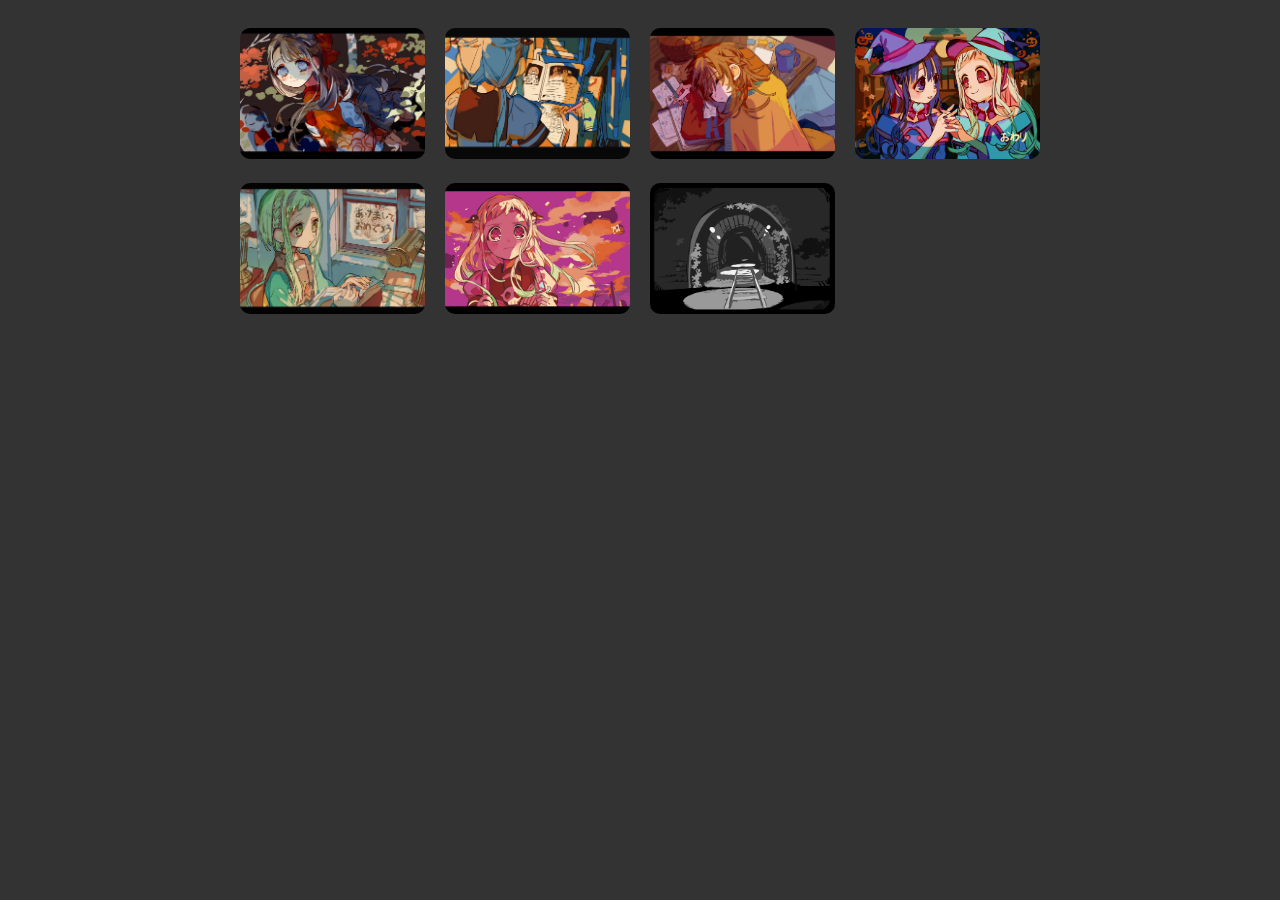
==== index.html @ 69bab371 "Update index.html" ====
<!DOCTYPE html>
<html lang="en">
<head>
    <meta charset="UTF-8">
    <meta name="viewport" content="width=device-width, initial-scale=1.0">
    <title>Working Drafts</title>
    <link rel="stylesheet" href="styles.css">
</head>
<body>
    <div class="image-grid">
        <a href="sneasel.html">
            <img src="covers\sneasel.jpg" alt="Sneasel">
        </a>
        <a href="wartortle.html">
            <img src="covers\wartortle.jpg" alt="Wartortle">
        </a>
        <a href="rotom.html">
            <img src="covers\rotom.jpg" alt="Rotom">
        </a>
        <a href="pumpkaboo.html">
            <img src="covers\pumpkaboo.jpg" alt="Pumpkaboo">
        </a>
        <a href="minior.html">
            <img src="covers\minior.jpg" alt="Minior">
        </a>
        <a href="ampharos.html">
            <img src="covers\ampharos.jpg" alt="Ampharos">
        </a>
        <a href="escapril.html">
            <img src="covers\escapril.jpg" alt="Ampharos">
        </a>
    </div>
</body>
</html>
---- styles.css ----
body {
    font-family: Georgia, serif;
    text-align: center;
    padding: 20px;
    background-color: #333;  /* Dark gray background */
    color: white;  /* White text for contrast */
}

img {
    width: 300px;
    cursor: pointer;
    transition: transform 0.2s;
}

img:hover {
    transform: scale(1.1);
}

#content {
    max-width: 800px;
    margin: auto;
    text-align: left;
}

.image-grid {
    display: grid;
    grid-template-columns: repeat(auto-fit, minmax(150px, 1fr));
    gap: 20px;
    max-width: 800px;
    margin: auto;
}

.image-grid img {
    width: 100%;
    max-width: 200px;
    border-radius: 10px;
    transition: transform 0.2s;
}

.image-grid img:hover {
    transform: scale(1.1);
}
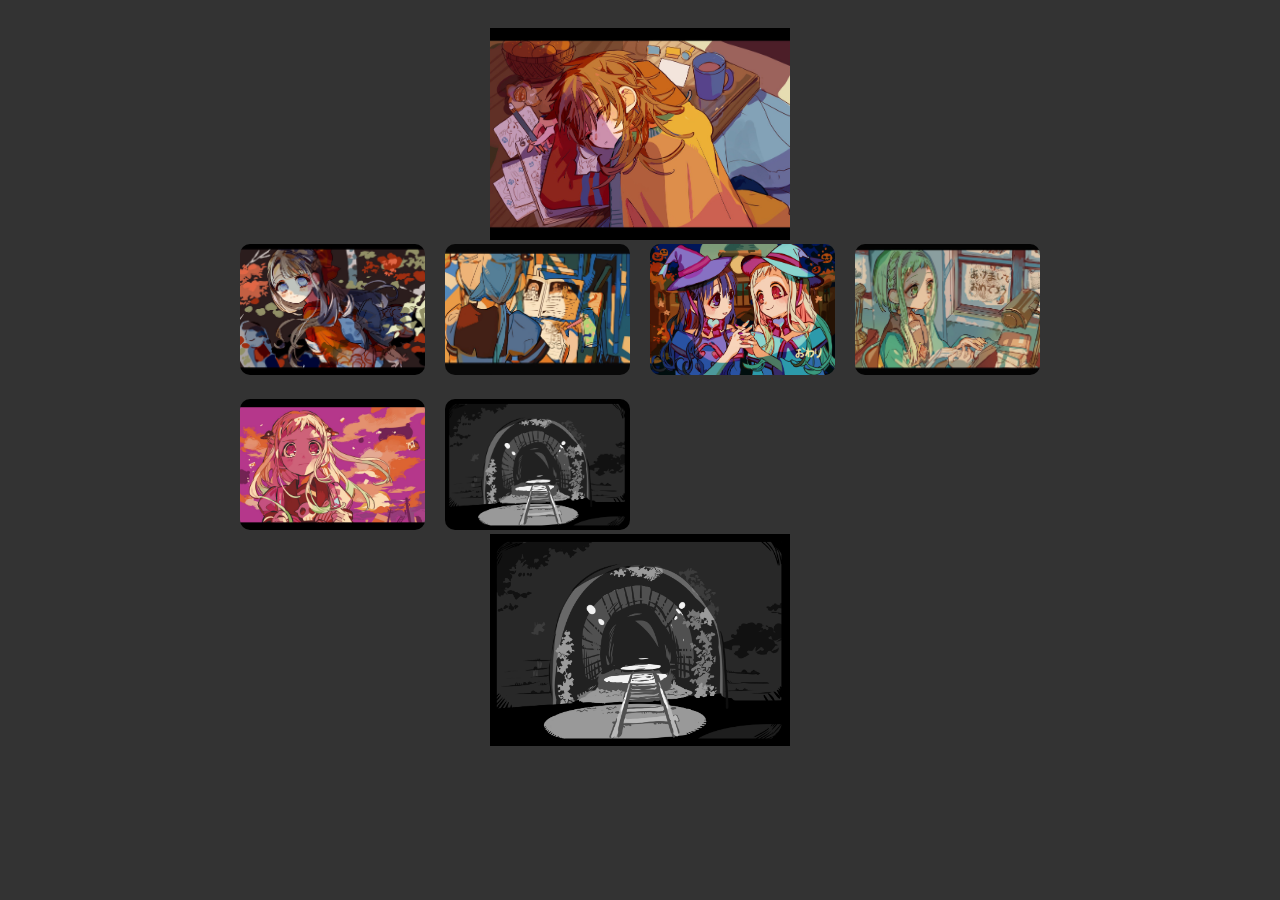
==== commit 497b677c: "Update index.html" ====
--- a/index.html
+++ b/index.html
@@ -7,15 +7,15 @@
     <link rel="stylesheet" href="styles.css">
 </head>
 <body>
+    <a href="rotom.html">
+        <img src="covers\rotom.jpg" alt="Rotom">
+    </a>
     <div class="image-grid">
         <a href="sneasel.html">
             <img src="covers\sneasel.jpg" alt="Sneasel">
         </a>
         <a href="wartortle.html">
             <img src="covers\wartortle.jpg" alt="Wartortle">
-        </a>
-        <a href="rotom.html">
-            <img src="covers\rotom.jpg" alt="Rotom">
         </a>
         <a href="pumpkaboo.html">
             <img src="covers\pumpkaboo.jpg" alt="Pumpkaboo">
@@ -30,5 +30,8 @@
             <img src="covers\escapril.jpg" alt="Ampharos">
         </a>
     </div>
+    <a href="escapril.html">
+        <img src="covers\escapril.jpg" alt="Ampharos">
+    </a>
 </body>
 </html>
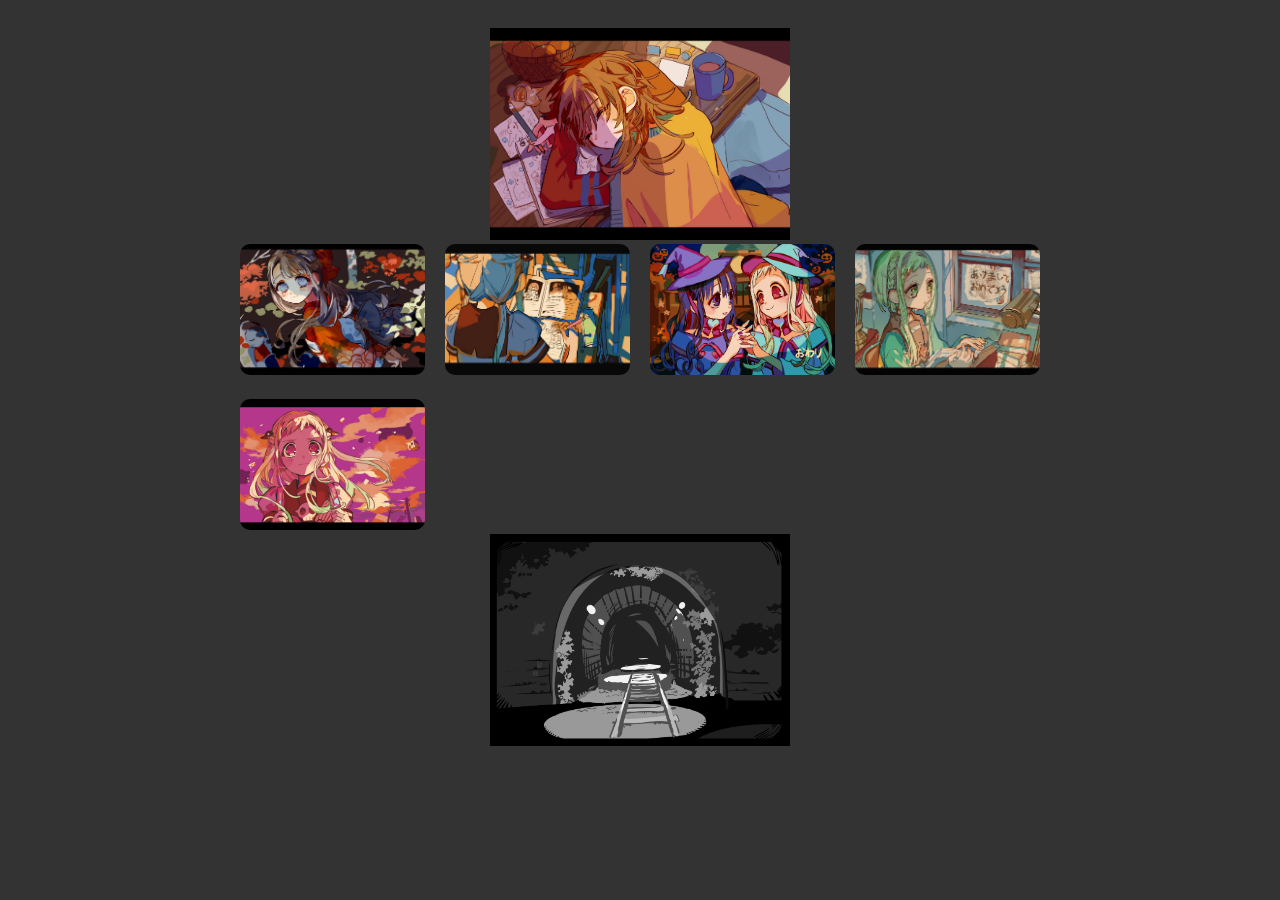
==== commit 89d0e8e3: "Update index.html" ====
--- a/index.html
+++ b/index.html
@@ -26,9 +26,6 @@
         <a href="ampharos.html">
             <img src="covers\ampharos.jpg" alt="Ampharos">
         </a>
-        <a href="escapril.html">
-            <img src="covers\escapril.jpg" alt="Ampharos">
-        </a>
     </div>
     <a href="escapril.html">
         <img src="covers\escapril.jpg" alt="Ampharos">
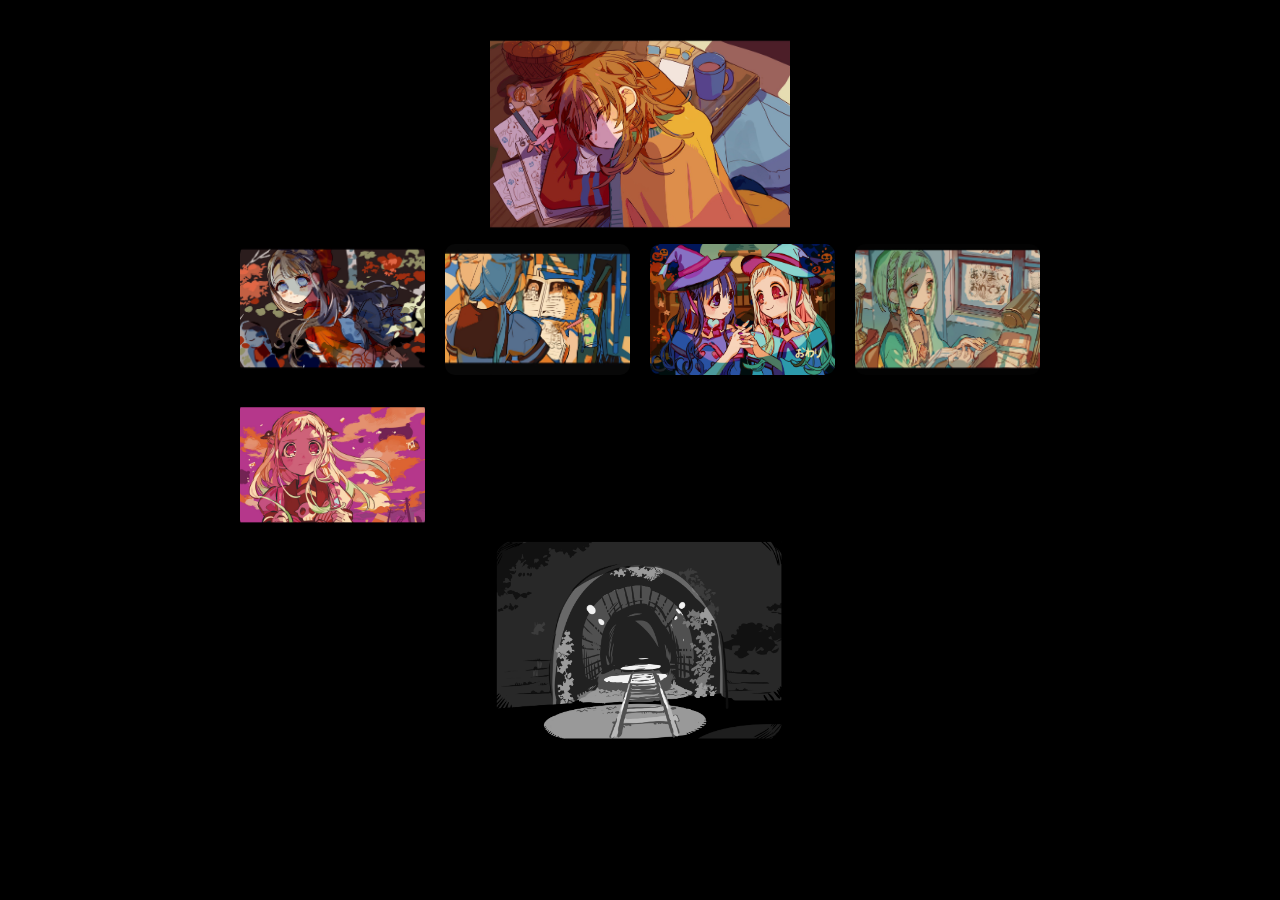
==== commit d8ac4870: "icon" ====
--- a/index.html
+++ b/index.html
@@ -5,6 +5,7 @@
     <meta name="viewport" content="width=device-width, initial-scale=1.0">
     <title>Working Drafts</title>
     <link rel="stylesheet" href="styles.css">
+    <link rel="icon" type="image/png" href="covers\web.png">
 </head>
 <body>
     <a href="rotom.html">
@@ -31,4 +32,4 @@
         <img src="covers\escapril.jpg" alt="Ampharos">
     </a>
 </body>
-</html>
+</html>--- a/styles.css
+++ b/styles.css
@@ -2,8 +2,8 @@
     font-family: Georgia, serif;
     text-align: center;
     padding: 20px;
-    background-color: #333;  /* Dark gray background */
-    color: white;  /* White text for contrast */
+    background-color: #000000;
+    color: white;
 }
 
 img {
@@ -39,4 +39,4 @@
 
 .image-grid img:hover {
     transform: scale(1.1);
-}
+}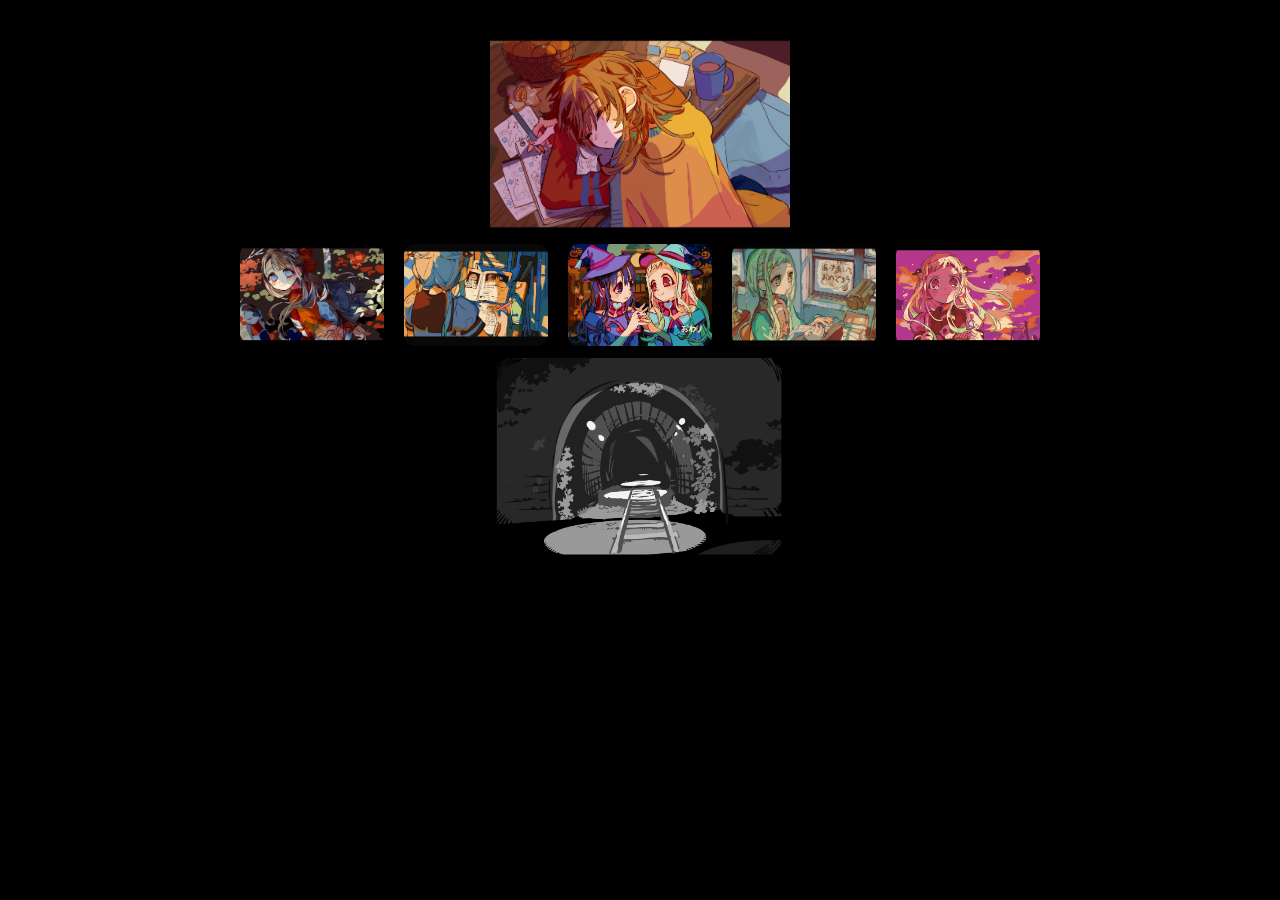
==== commit cc22fe6a: "hover text" ====
--- a/index.html
+++ b/index.html
@@ -5,31 +5,31 @@
     <meta name="viewport" content="width=device-width, initial-scale=1.0">
     <title>Working Drafts</title>
     <link rel="stylesheet" href="styles.css">
-    <link rel="icon" type="image/png" href="covers\web.png">
+    <link rel="icon" type="image/png" href="home_images\web.png">
 </head>
 <body>
     <a href="rotom.html">
-        <img src="covers\rotom.jpg" alt="Rotom">
+        <img src="home_images\rotom.jpg" title="Miscellaneous">
     </a>
     <div class="image-grid">
         <a href="sneasel.html">
-            <img src="covers\sneasel.jpg" alt="Sneasel">
+            <img src="home_images\sneasel.jpg" title="not separate but as two">
         </a>
         <a href="wartortle.html">
-            <img src="covers\wartortle.jpg" alt="Wartortle">
+            <img src="home_images\wartortle.jpg" title="the kind of girl">
         </a>
         <a href="pumpkaboo.html">
-            <img src="covers\pumpkaboo.jpg" alt="Pumpkaboo">
+            <img src="home_images\pumpkaboo.jpg" alt="if i had the chance">
         </a>
         <a href="minior.html">
-            <img src="covers\minior.jpg" alt="Minior">
+            <img src="home_images\minior.jpg" alt="just pouring my heart out">
         </a>
         <a href="ampharos.html">
-            <img src="covers\ampharos.jpg" alt="Ampharos">
+            <img src="home_images\ampharos.jpg" alt="we don't really talk anymore">
         </a>
     </div>
     <a href="escapril.html">
-        <img src="covers\escapril.jpg" alt="Ampharos">
+        <img src="home_images\escapril.jpg" title="Escapril 2024">
     </a>
 </body>
 </html>--- a/styles.css
+++ b/styles.css
@@ -24,7 +24,7 @@
 
 .image-grid {
     display: grid;
-    grid-template-columns: repeat(auto-fit, minmax(150px, 1fr));
+    grid-template-columns: repeat(auto-fit, minmax(100px, 1fr));
     gap: 20px;
     max-width: 800px;
     margin: auto;
